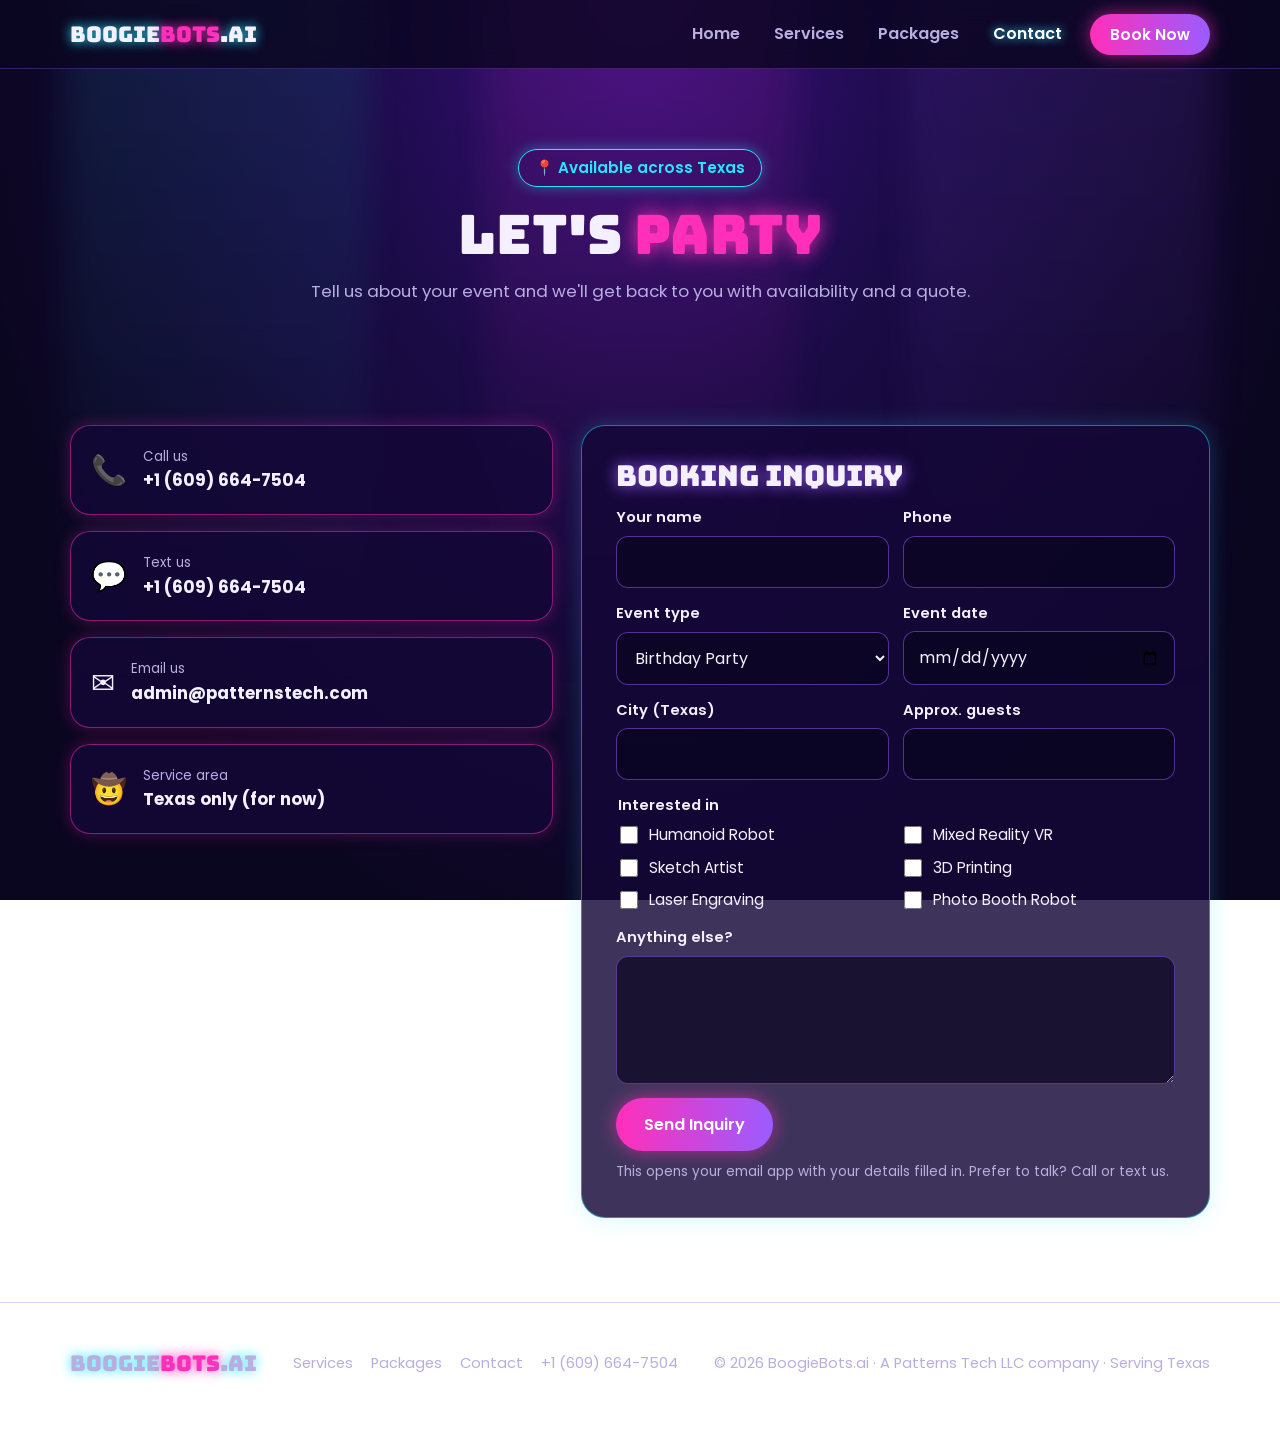
==== contact.html @ a2567e58 "Redesign: six service tiles, services, packages and contact pages Co-authored-by: Copilot <223556219" ====
<!DOCTYPE html>
<html lang="en">
<head>
  <meta charset="utf-8">
  <meta name="viewport" content="width=device-width, initial-scale=1">
  <title>Contact &amp; Booking | BoogieBots.ai</title>
  <meta name="description" content="Book BoogieBots robot and tech entertainment for birthday parties, corporate events and other parties in Texas. Call +1 (609) 664-7504 or email admin@patternstech.com.">
  <meta name="theme-color" content="#0b0620">
  <link rel="preconnect" href="https://fonts.googleapis.com">
  <link rel="preconnect" href="https://fonts.gstatic.com" crossorigin>
  <link href="https://fonts.googleapis.com/css2?family=Bungee&family=Pacifico&family=Poppins:wght@400;600&display=swap" rel="stylesheet">
  <link rel="stylesheet" href="/css/styles.css">
</head>
<body>
  <div class="beams" aria-hidden="true"><span></span><span></span><span></span></div>

  <header class="topbar">
    <div class="wrap">
      <a class="logo" href="/">Boogie<span>Bots</span>.ai</a>
      <button class="menu-toggle" aria-label="Menu" aria-expanded="false" aria-controls="site-nav"><span></span></button>
      <nav class="nav" id="site-nav" aria-label="Main">
        <a href="/">Home</a>
        <a href="/services.html">Services</a>
        <a href="/packages.html">Packages</a>
        <a href="/contact.html" aria-current="page">Contact</a>
        <a class="btn btn-small" href="/contact.html">Book Now</a>
      </nav>
    </div>
  </header>

  <main>
    <section class="page-hero">
      <p class="badge">&#128205; Available across Texas</p>
      <h1>Let's <span class="glow-pink">Party</span></h1>
      <p class="sub">Tell us about your event and we'll get back to you with availability and a quote.</p>
    </section>

    <section class="section">
      <div class="wrap contact-grid">
        <div class="contact-cards">
          <a class="contact-card" href="tel:+16096647504">
            <span class="icon" aria-hidden="true">&#128222;</span>
            <span><small>Call us</small><strong>+1 (609) 664-7504</strong></span>
          </a>
          <a class="contact-card" href="sms:+16096647504">
            <span class="icon" aria-hidden="true">&#128172;</span>
            <span><small>Text us</small><strong>+1 (609) 664-7504</strong></span>
          </a>
          <a class="contact-card" href="mailto:admin@patternstech.com?subject=BoogieBots%20Booking%20Inquiry">
            <span class="icon" aria-hidden="true">&#9993;&#65039;</span>
            <span><small>Email us</small><strong>admin@patternstech.com</strong></span>
          </a>
          <div class="contact-card">
            <span class="icon" aria-hidden="true">&#129312;</span>
            <span><small>Service area</small><strong>Texas only (for now)</strong></span>
          </div>
        </div>

        <form class="form" id="inquiry">
          <h2>Booking Inquiry</h2>
          <div class="form-row">
            <div class="field">
              <label for="f-name">Your name</label>
              <input id="f-name" name="name" type="text" autocomplete="name" required>
            </div>
            <div class="field">
              <label for="f-phone">Phone</label>
              <input id="f-phone" name="phone" type="tel" autocomplete="tel" required>
            </div>
          </div>
          <div class="form-row">
            <div class="field">
              <label for="f-type">Event type</label>
              <select id="f-type" name="eventType" required>
                <option>Birthday Party</option>
                <option>Corporate Event</option>
                <option>Other Party</option>
              </select>
            </div>
            <div class="field">
              <label for="f-date">Event date</label>
              <input id="f-date" name="date" type="date">
            </div>
          </div>
          <div class="form-row">
            <div class="field">
              <label for="f-city">City (Texas)</label>
              <input id="f-city" name="city" type="text" required>
            </div>
            <div class="field">
              <label for="f-guests">Approx. guests</label>
              <input id="f-guests" name="guests" type="number" min="1" inputmode="numeric">
            </div>
          </div>
          <fieldset class="field" style="border:0;padding:0;margin:0 0 14px">
            <legend>Interested in</legend>
            <div class="checks">
              <label><input type="checkbox" name="services" value="Humanoid Robot"> Humanoid Robot</label>
              <label><input type="checkbox" name="services" value="Mixed Reality VR"> Mixed Reality VR</label>
              <label><input type="checkbox" name="services" value="Robot Sketch Artist"> Sketch Artist</label>
              <label><input type="checkbox" name="services" value="Robot 3D Printing"> 3D Printing</label>
              <label><input type="checkbox" name="services" value="Robot Laser Engraving"> Laser Engraving</label>
              <label><input type="checkbox" name="services" value="Photo Booth Robot"> Photo Booth Robot</label>
            </div>
          </fieldset>
          <div class="field">
            <label for="f-msg">Anything else?</label>
            <textarea id="f-msg" name="message" rows="4"></textarea>
          </div>
          <button class="btn" type="submit">Send Inquiry</button>
          <p class="hint">This opens your email app with your details filled in. Prefer to talk? Call or text us.</p>
        </form>
      </div>
    </section>
  </main>

  <footer>
    <div class="wrap">
      <a class="logo" href="/">Boogie<span>Bots</span>.ai</a>
      <nav aria-label="Footer">
        <a href="/services.html">Services</a>
        <a href="/packages.html">Packages</a>
        <a href="/contact.html">Contact</a>
        <a href="tel:+16096647504">+1 (609) 664-7504</a>
      </nav>
      <p>&copy; <span data-year>2026</span> BoogieBots.ai &middot; A Patterns Tech LLC company &middot; Serving Texas</p>
    </div>
  </footer>
  <script src="/js/main.js"></script>
</body>
</html>
---- css/styles.css ----
:root {
  --bg: #0b0620;
  --bg2: #1a0b45;
  --panel: rgba(20, 8, 55, .82);
  --pink: #ff2fb9;
  --cyan: #29e6ff;
  --purple: #9b5cff;
  --yellow: #ffe14d;
  --text: #f4f0ff;
  --muted: #b9aee0;
  --radius: 20px;
  --max: 1180px;
}
* { box-sizing: border-box; }
html { scroll-behavior: smooth; scroll-padding-top: 80px; }
body {
  margin: 0;
  font-family: "Poppins", system-ui, sans-serif;
  color: var(--text);
  background: radial-gradient(ellipse at 50% 0%, #3a1180 0%, var(--bg2) 35%, var(--bg) 75%) fixed;
  line-height: 1.6;
  overflow-x: hidden;
}
img { max-width: 100%; display: block; }
a { color: inherit; }
[hidden] { display: none !important; }
.wrap { max-width: var(--max); margin: 0 auto; padding: 0 20px; }
.sr-only { position: absolute; width: 1px; height: 1px; overflow: hidden; clip: rect(0 0 0 0); white-space: nowrap; }

/* Stage-light beams */
.beams { position: fixed; inset: 0; pointer-events: none; z-index: 0; overflow: hidden; }
.beams span {
  position: absolute; top: -20%; width: 24vw; height: 140%;
  background: linear-gradient(180deg, rgba(41,230,255,.22), transparent 70%);
  filter: blur(18px); transform-origin: top center; opacity: .55;
  animation: sweep 7s ease-in-out infinite alternate;
}
.beams span:nth-child(1) { left: 5%; }
.beams span:nth-child(2) { left: 38%; background: linear-gradient(180deg, rgba(255,47,185,.25), transparent 70%); animation-delay: -2s; }
.beams span:nth-child(3) { right: 5%; background: linear-gradient(180deg, rgba(155,92,255,.28), transparent 70%); animation-delay: -4s; }
@keyframes sweep { from { transform: rotate(-18deg); } to { transform: rotate(18deg); } }
main, footer { position: relative; z-index: 1; }

/* Header / nav */
.topbar {
  position: sticky; top: 0; z-index: 20;
  background: rgba(11, 6, 32, .8); backdrop-filter: blur(10px);
  border-bottom: 1px solid rgba(155, 92, 255, .3);
}
.topbar .wrap { display: flex; align-items: center; justify-content: space-between; gap: 16px; min-height: 68px; }
.logo { font-family: "Bungee", sans-serif; font-size: 1.35rem; text-decoration: none; white-space: nowrap; text-shadow: 0 0 12px var(--cyan); }
.logo span { color: var(--pink); text-shadow: 0 0 12px var(--pink); }
.nav { display: flex; align-items: center; gap: 6px; }
.nav a:not(.btn) {
  text-decoration: none; font-weight: 600; padding: 8px 14px; border-radius: 999px; color: var(--muted);
  transition: color .2s, background .2s;
}
.nav a:not(.btn):hover, .nav a:not(.btn):focus-visible { color: #fff; background: rgba(155, 92, 255, .2); }
.nav a[aria-current="page"] { color: #fff; text-shadow: 0 0 10px var(--cyan); }
.nav .btn { margin-left: 8px; }
.menu-toggle {
  display: none; background: none; border: 1px solid rgba(155, 92, 255, .6); border-radius: 12px;
  width: 46px; height: 42px; cursor: pointer; padding: 0; color: #fff;
}
.menu-toggle span, .menu-toggle span::before, .menu-toggle span::after {
  display: block; width: 22px; height: 2px; background: currentColor; margin: 0 auto; position: relative; transition: transform .25s, background .25s;
}
.menu-toggle span::before, .menu-toggle span::after { content: ""; position: absolute; left: 0; }
.menu-toggle span::before { top: -7px; }
.menu-toggle span::after { top: 7px; }
.menu-open .menu-toggle span { background: transparent; }
.menu-open .menu-toggle span::before { transform: translateY(7px) rotate(45deg); }
.menu-open .menu-toggle span::after { transform: translateY(-7px) rotate(-45deg); }

/* Buttons */
.btn {
  display: inline-block; padding: 14px 28px; border-radius: 999px; text-decoration: none; border: 0; cursor: pointer;
  font: 600 1rem "Poppins", sans-serif; color: #fff; text-align: center;
  background: linear-gradient(90deg, var(--pink), var(--purple));
  box-shadow: 0 0 18px rgba(255, 47, 185, .6);
  transition: transform .2s, box-shadow .2s;
}
.btn:hover, .btn:focus-visible { transform: translateY(-2px) scale(1.03); box-shadow: 0 0 30px rgba(255, 47, 185, .9); }
.btn-alt { background: linear-gradient(90deg, var(--cyan), var(--purple)); box-shadow: 0 0 18px rgba(41, 230, 255, .6); }
.btn-alt:hover, .btn-alt:focus-visible { box-shadow: 0 0 30px rgba(41, 230, 255, .9); }
.btn-ghost { background: transparent; border: 2px solid var(--cyan); box-shadow: 0 0 14px rgba(41, 230, 255, .35); }
.btn-small { padding: 9px 20px; font-size: .95rem; }
.btn-row { display: flex; flex-wrap: wrap; gap: 14px; justify-content: center; }

/* Typography */
h1, h2, h3 { font-family: "Bungee", sans-serif; font-weight: 400; line-height: 1.12; }
h1 { font-size: clamp(2rem, 6.5vw, 4rem); margin: 0 0 12px; text-transform: uppercase; }
h2 { font-size: clamp(1.6rem, 4.5vw, 2.6rem); margin: 0 0 14px; text-shadow: 0 0 16px var(--purple); }
.glow-pink { color: var(--pink); text-shadow: 0 0 20px var(--pink); }
.glow-cyan { color: var(--cyan); text-shadow: 0 0 20px var(--cyan); }
.script { font-family: "Pacifico", cursive; font-size: clamp(1.25rem, 3.6vw, 1.9rem); margin: 0 0 14px; text-shadow: 0 0 14px var(--purple); }
.sub { color: var(--muted); max-width: 680px; margin: 0 auto 26px; font-size: 1.05rem; }
.badge {
  display: inline-block; margin: 0 0 18px; padding: 6px 16px; border-radius: 999px;
  border: 1px solid var(--cyan); color: var(--cyan); font-weight: 600; font-size: .95rem;
  box-shadow: 0 0 14px rgba(41, 230, 255, .4);
}

/* Hero */
.hero { text-align: center; padding: clamp(44px, 8vw, 96px) 20px 10px; }
.page-hero { text-align: center; padding: clamp(40px, 7vw, 80px) 20px 10px; }
.page-hero h1 { font-size: clamp(1.9rem, 5.5vw, 3.4rem); }
.eq { display: flex; justify-content: center; align-items: flex-end; gap: 6px; height: 54px; margin: 34px 0 0; }
.eq i {
  width: clamp(8px, 2vw, 14px); height: 100%; border-radius: 4px; transform-origin: bottom;
  background: linear-gradient(180deg, var(--cyan), var(--pink));
  animation: bounce 1s ease-in-out infinite alternate;
}
.eq i:nth-child(odd) { animation-duration: .7s; }
.eq i:nth-child(3n) { animation-duration: 1.3s; }
.eq i:nth-child(2n) { animation-delay: -.4s; }
@keyframes bounce { from { transform: scaleY(.15); } to { transform: scaleY(1); } }

.section { padding: clamp(44px, 7vw, 84px) 0; }
.section-head { text-align: center; margin-bottom: 34px; }
.section-head .sub { margin-bottom: 0; }

/* Service tiles (home) */
.tiles {
  display: grid; gap: 20px;
  grid-template-columns: repeat(3, 1fr);
  grid-auto-rows: minmax(250px, auto);
}
.tile {
  --c: var(--pink);
  position: relative; overflow: hidden; border-radius: var(--radius); isolation: isolate;
  min-height: 250px; display: flex; flex-direction: column; justify-content: flex-end;
  padding: 22px; text-decoration: none; color: #fff;
  border: 2px solid color-mix(in srgb, var(--c) 55%, transparent);
  box-shadow: 0 0 18px color-mix(in srgb, var(--c) 35%, transparent);
  transition: transform .35s ease, box-shadow .35s ease, border-color .35s ease;
}
.tile img {
  position: absolute; inset: 0; width: 100%; height: 100%; object-fit: cover; z-index: -2;
  transition: transform .6s ease, filter .6s ease; filter: saturate(1.05) brightness(.85);
}
.tile::before {
  content: ""; position: absolute; inset: 0; z-index: -1;
  background: linear-gradient(180deg, rgba(11, 6, 32, 0) 25%, rgba(11, 6, 32, .7) 60%, rgba(11, 6, 32, .97) 100%);
  transition: background .35s ease;
}
.tile .tag {
  position: absolute; top: 16px; left: 16px; font-size: .8rem; font-weight: 600; letter-spacing: .04em;
  padding: 4px 12px; border-radius: 999px; background: rgba(11, 6, 32, .7); border: 1px solid var(--c); color: var(--c);
}
.tile .icon { font-size: 2rem; line-height: 1; margin-bottom: 8px; filter: drop-shadow(0 0 8px var(--c)); }
.tile h3 { margin: 0; font-size: clamp(1.1rem, 2.2vw, 1.45rem); color: #fff; text-shadow: 0 0 14px var(--c); }
.tile .reveal {
  display: grid; grid-template-rows: 0fr; opacity: 0;
  transition: grid-template-rows .4s ease, opacity .4s ease, margin .4s ease;
}
.tile .reveal > div { overflow: hidden; }
.tile .reveal p { margin: 0 0 10px; color: #e9e3ff; font-size: .95rem; }
.tile .more { font-weight: 600; color: var(--c); }
.tile:hover, .tile:focus-visible {
  transform: translateY(-6px) rotate(-.4deg);
  border-color: var(--c);
  box-shadow: 0 0 36px var(--c), 0 18px 40px rgba(0, 0, 0, .45);
  outline: none;
}
.tile:hover img, .tile:focus-visible img { transform: scale(1.08); filter: saturate(1.3) brightness(.95); }
.tile:hover::before, .tile:focus-visible::before {
  background: linear-gradient(180deg, rgba(11, 6, 32, .05) 0%, rgba(11, 6, 32, .75) 45%, rgba(11, 6, 32, .97) 100%);
}
.tile:hover .reveal, .tile:focus-visible .reveal { grid-template-rows: 1fr; opacity: 1; margin-top: 8px; }
.tile.feature { grid-column: span 2; grid-row: span 2; }
.tile.feature h3 { font-size: clamp(1.4rem, 3.2vw, 2.2rem); }
.tile.pink { --c: var(--pink); }
.tile.cyan { --c: var(--cyan); }
.tile.purple { --c: var(--purple); }
.tile.yellow { --c: var(--yellow); }

/* Pills */
.pills { list-style: none; padding: 0; margin: 0; display: flex; flex-wrap: wrap; justify-content: center; gap: 14px; }
.pills li {
  padding: 12px 24px; border-radius: 999px; font-weight: 600; font-size: 1.05rem;
  background: rgba(255, 47, 185, .12); border: 1px solid var(--pink); box-shadow: 0 0 14px rgba(255, 47, 185, .35);
}

/* CTA band */
.cta {
  text-align: center; padding: clamp(32px, 6vw, 56px) 24px; border-radius: 28px;
  background: linear-gradient(135deg, rgba(255, 47, 185, .22), rgba(155, 92, 255, .22) 50%, rgba(41, 230, 255, .18));
  border: 1px solid rgba(155, 92, 255, .5); box-shadow: 0 0 40px rgba(155, 92, 255, .3);
}
.cta h2 { margin-bottom: 10px; }

/* Services page */
.chips { display: flex; flex-wrap: wrap; justify-content: center; gap: 10px; margin-top: 8px; }
.chips a {
  text-decoration: none; font-weight: 600; font-size: .95rem; padding: 8px 16px; border-radius: 999px;
  border: 1px solid rgba(155, 92, 255, .6); background: rgba(20, 8, 55, .6); transition: background .2s, box-shadow .2s;
}
.chips a:hover, .chips a:focus-visible { background: rgba(155, 92, 255, .3); box-shadow: 0 0 14px rgba(155, 92, 255, .6); }
.service {
  --c: var(--pink);
  display: grid; grid-template-columns: 1fr 1fr; gap: clamp(24px, 4vw, 48px); align-items: center;
  padding: clamp(28px, 4vw, 44px); margin-bottom: 36px; border-radius: 28px;
  background: var(--panel); border: 1px solid color-mix(in srgb, var(--c) 50%, transparent);
  box-shadow: 0 0 26px color-mix(in srgb, var(--c) 25%, transparent);
}
.service:nth-of-type(even) .service-media { order: -1; }
.service.pink { --c: var(--pink); }
.service.cyan { --c: var(--cyan); }
.service.purple { --c: var(--purple); }
.service.yellow { --c: var(--yellow); }
.service .kicker { color: var(--c); font-weight: 600; letter-spacing: .06em; text-transform: uppercase; font-size: .85rem; margin: 0 0 6px; }
.service h2 { color: #fff; text-shadow: 0 0 16px var(--c); }
.service p { color: var(--muted); }
.service ul { padding: 0; margin: 0 0 22px; list-style: none; display: grid; gap: 8px; }
.service li { position: relative; padding-left: 28px; }
.service li::before { content: "★"; position: absolute; left: 0; color: var(--c); text-shadow: 0 0 8px var(--c); }
.gallery-main {
  border-radius: 18px; overflow: hidden; aspect-ratio: 4 / 3; background: #120733;
  border: 2px solid color-mix(in srgb, var(--c) 60%, transparent);
}
.gallery-main img, .gallery-main video { width: 100%; height: 100%; object-fit: cover; }
.thumbs { display: flex; gap: 10px; margin-top: 12px; flex-wrap: wrap; }
.thumbs button {
  width: 76px; height: 58px; padding: 0; border-radius: 10px; overflow: hidden; cursor: pointer;
  border: 2px solid transparent; background: none; opacity: .7; transition: opacity .2s, border-color .2s;
}
.thumbs button img { width: 100%; height: 100%; object-fit: cover; }
.thumbs button:hover, .thumbs button:focus-visible, .thumbs button[aria-pressed="true"] { opacity: 1; border-color: var(--c); }
.media-note { font-size: .82rem; color: var(--muted); margin: 10px 0 0; }

/* Packages */
.coming {
  max-width: 760px; margin: 0 auto; text-align: center; padding: clamp(28px, 5vw, 48px);
  border-radius: 28px; background: var(--panel); border: 1px dashed rgba(41, 230, 255, .6);
}
.mini-grid { display: grid; grid-template-columns: repeat(auto-fit, minmax(150px, 1fr)); gap: 12px; margin: 26px 0; }
.mini-grid a {
  text-decoration: none; padding: 14px 10px; border-radius: 16px; font-weight: 600; font-size: .95rem;
  background: rgba(155, 92, 255, .14); border: 1px solid rgba(155, 92, 255, .5); transition: box-shadow .2s, transform .2s;
}
.mini-grid a:hover, .mini-grid a:focus-visible { transform: translateY(-3px); box-shadow: 0 0 18px rgba(155, 92, 255, .7); }
.mini-grid span { display: block; font-size: 1.6rem; }

/* Contact */
.contact-grid { display: grid; grid-template-columns: 1fr 1.3fr; gap: 28px; align-items: start; }
.contact-cards { display: grid; gap: 16px; }
.contact-card {
  display: flex; gap: 16px; align-items: center; padding: 20px; border-radius: var(--radius); text-decoration: none;
  background: var(--panel); border: 1px solid rgba(255, 47, 185, .5); box-shadow: 0 0 16px rgba(255, 47, 185, .25);
  transition: transform .2s, box-shadow .2s;
}
a.contact-card:hover, a.contact-card:focus-visible { transform: translateY(-3px); box-shadow: 0 0 26px rgba(255, 47, 185, .6); }
.contact-card .icon { font-size: 1.8rem; }
.contact-card small { display: block; color: var(--muted); }
.contact-card strong { font-size: 1.05rem; word-break: break-word; }
.form {
  padding: clamp(22px, 4vw, 34px); border-radius: 24px; background: var(--panel);
  border: 1px solid rgba(41, 230, 255, .5); box-shadow: 0 0 22px rgba(41, 230, 255, .2);
}
.form h2 { font-size: clamp(1.3rem, 3vw, 1.8rem); }
.form-row { display: grid; grid-template-columns: 1fr 1fr; gap: 14px; }
.field { display: grid; gap: 6px; margin-bottom: 14px; }
.field label, .field legend { font-weight: 600; font-size: .92rem; }
.field input, .field select, .field textarea {
  width: 100%; font: inherit; color: var(--text); padding: 12px 14px; border-radius: 12px;
  background: rgba(11, 6, 32, .7); border: 1px solid rgba(155, 92, 255, .5);
}
.field select option { background: var(--bg); }
.field input:focus, .field select:focus, .field textarea:focus { outline: none; border-color: var(--cyan); box-shadow: 0 0 12px rgba(41, 230, 255, .5); }
fieldset.field { border: 0; padding: 0; margin: 0 0 14px; }
.checks { display: grid; grid-template-columns: 1fr 1fr; gap: 8px; margin-top: 6px; }
.checks label { display: flex; gap: 8px; align-items: center; font-weight: 400; font-size: .95rem; cursor: pointer; }
.checks input { width: 18px; height: 18px; accent-color: var(--pink); }
.form .hint { color: var(--muted); font-size: .85rem; margin: 10px 0 0; }

/* Footer */
footer { border-top: 1px solid rgba(155, 92, 255, .3); padding: 34px 0 40px; color: var(--muted); font-size: .92rem; }
footer .wrap { display: flex; flex-wrap: wrap; gap: 14px 28px; justify-content: space-between; align-items: center; }
footer nav { display: flex; flex-wrap: wrap; gap: 6px 18px; }
footer a { text-decoration: none; }
footer a:hover { color: #fff; }
.credits { font-size: .8rem; color: var(--muted); }
.credits summary { cursor: pointer; font-weight: 600; }
.credits ul { padding-left: 18px; }

/* Responsive */
@media (max-width: 960px) {
  .tiles { grid-template-columns: repeat(2, 1fr); }
  .tile.feature { grid-column: span 2; grid-row: span 1; min-height: 380px; }
  .service { grid-template-columns: 1fr; }
  .service:nth-of-type(even) .service-media { order: 0; }
  .contact-grid { grid-template-columns: 1fr; }
}
@media (max-width: 820px) {
  .menu-toggle { display: grid; place-items: center; }
  .nav {
    position: absolute; top: 100%; left: 0; right: 0; flex-direction: column; align-items: stretch; gap: 4px;
    padding: 12px 20px 20px; background: rgba(11, 6, 32, .97); border-bottom: 1px solid rgba(155, 92, 255, .4);
    display: none;
  }
  .menu-open .nav { display: flex; }
  .nav a:not(.btn) { padding: 12px 14px; }
  .nav .btn { margin: 8px 0 0; }
}
@media (max-width: 600px) {
  .tiles { grid-template-columns: 1fr; }
  .tile.feature { grid-column: auto; min-height: 340px; }
  .form-row, .checks { grid-template-columns: 1fr; }
  .btn-row .btn { width: 100%; }
}
/* Touch devices can't hover, so show tile details by default */
@media (hover: none) {
  .tile .reveal { grid-template-rows: 1fr; opacity: 1; margin-top: 8px; }
}
@media (prefers-reduced-motion: reduce) {
  *, *::before, *::after { animation: none !important; transition: none !important; scroll-behavior: auto !important; }
}
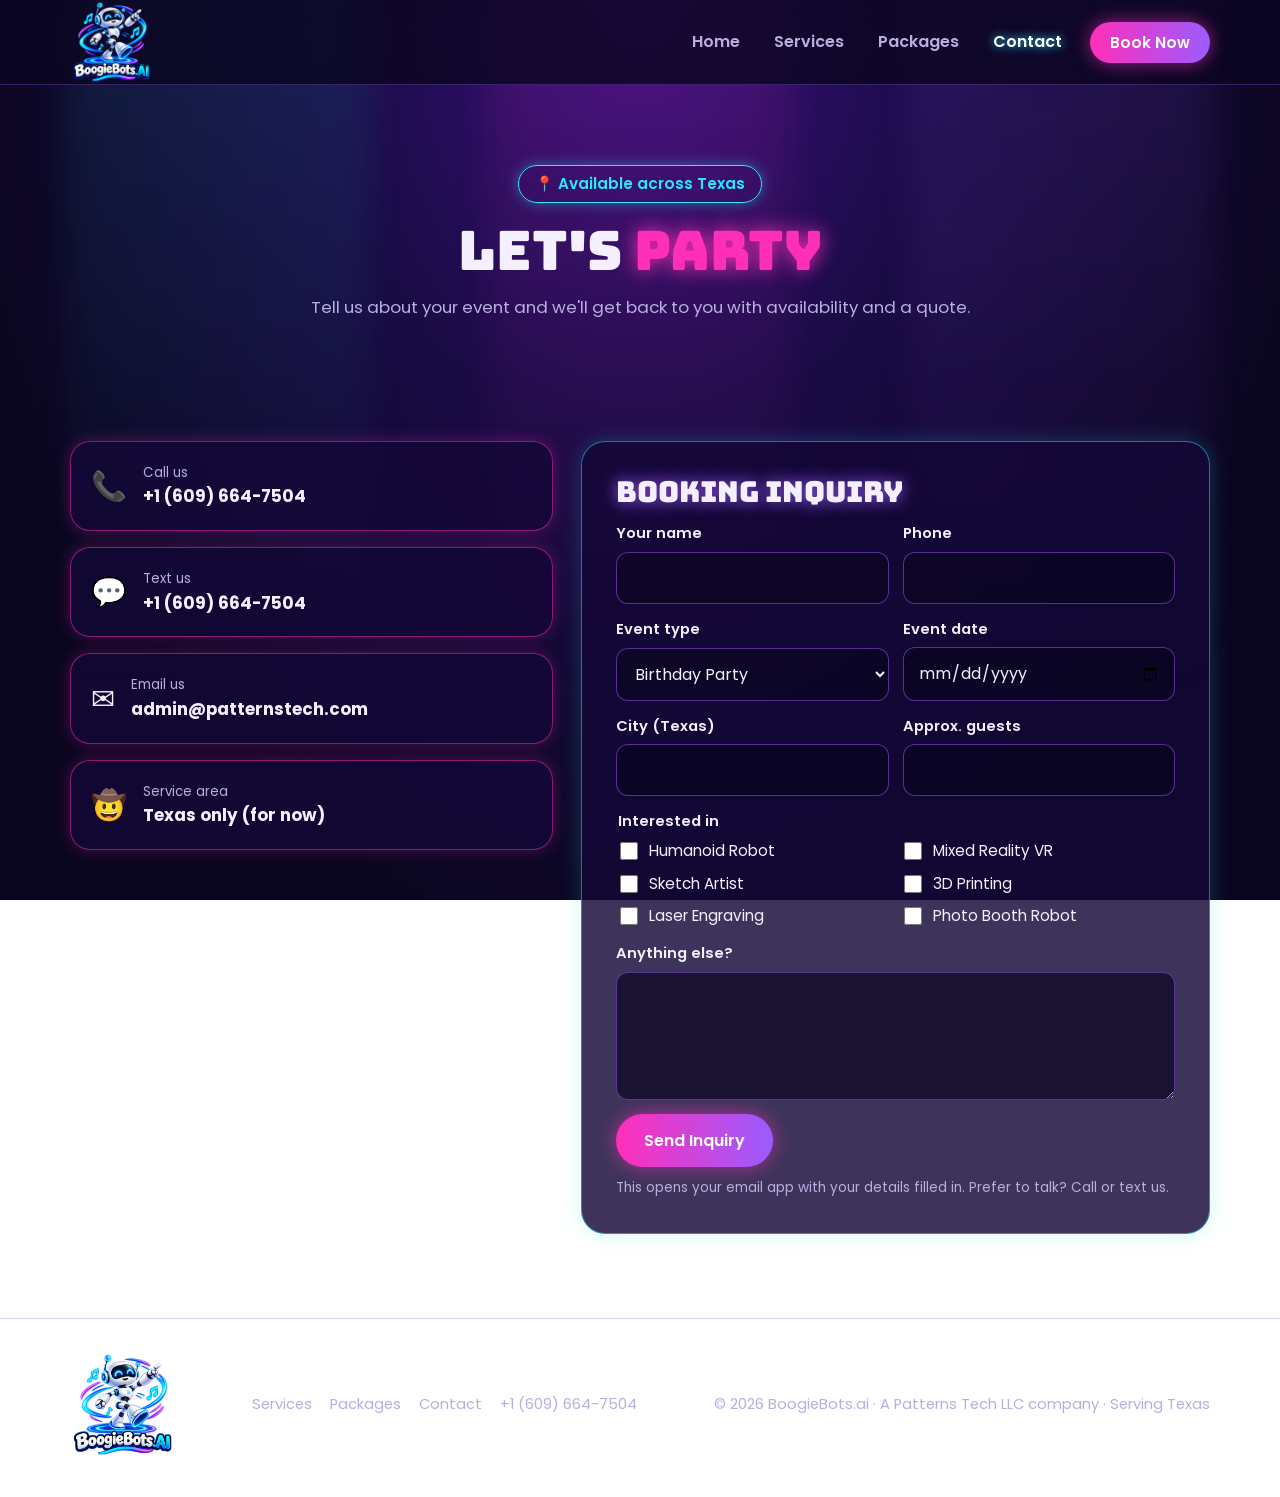
==== commit dc9d7664: "Add BoogieBots brand logo across site Co-authored-by: Copilot <223556219+Copilot@users.noreply.githu" ====
--- a/contact.html
+++ b/contact.html
@@ -10,13 +10,15 @@
   <link rel="preconnect" href="https://fonts.gstatic.com" crossorigin>
   <link href="https://fonts.googleapis.com/css2?family=Bungee&family=Pacifico&family=Poppins:wght@400;600&display=swap" rel="stylesheet">
   <link rel="stylesheet" href="/css/styles.css">
+  <link rel="icon" type="image/png" href="/assets/images/boogiebots-logo.png">
+  <link rel="apple-touch-icon" href="/assets/images/boogiebots-logo.png">
 </head>
 <body>
   <div class="beams" aria-hidden="true"><span></span><span></span><span></span></div>
 
   <header class="topbar">
     <div class="wrap">
-      <a class="logo" href="/">Boogie<span>Bots</span>.ai</a>
+      <a class="logo" href="/" aria-label="BoogieBots.ai home"><img src="/assets/images/boogiebots-logo.png" alt="BoogieBots.ai"></a>
       <button class="menu-toggle" aria-label="Menu" aria-expanded="false" aria-controls="site-nav"><span></span></button>
       <nav class="nav" id="site-nav" aria-label="Main">
         <a href="/">Home</a>
@@ -116,7 +118,7 @@
 
   <footer>
     <div class="wrap">
-      <a class="logo" href="/">Boogie<span>Bots</span>.ai</a>
+      <a class="logo" href="/" aria-label="BoogieBots.ai home"><img src="/assets/images/boogiebots-logo.png" alt="BoogieBots.ai"></a>
       <nav aria-label="Footer">
         <a href="/services.html">Services</a>
         <a href="/packages.html">Packages</a>
--- a/css/styles.css
+++ b/css/styles.css
@@ -47,9 +47,9 @@
   background: rgba(11, 6, 32, .8); backdrop-filter: blur(10px);
   border-bottom: 1px solid rgba(155, 92, 255, .3);
 }
-.topbar .wrap { display: flex; align-items: center; justify-content: space-between; gap: 16px; min-height: 68px; }
-.logo { font-family: "Bungee", sans-serif; font-size: 1.35rem; text-decoration: none; white-space: nowrap; text-shadow: 0 0 12px var(--cyan); }
-.logo span { color: var(--pink); text-shadow: 0 0 12px var(--pink); }
+.topbar .wrap { display: flex; align-items: center; justify-content: space-between; gap: 16px; min-height: 84px; }
+.logo { display: inline-flex; align-items: center; flex: 0 0 auto; text-decoration: none; }
+.logo img { width: 82px; height: 82px; object-fit: contain; }
 .nav { display: flex; align-items: center; gap: 6px; }
 .nav a:not(.btn) {
   text-decoration: none; font-weight: 600; padding: 8px 14px; border-radius: 999px; color: var(--muted);
@@ -103,6 +103,7 @@
 
 /* Hero */
 .hero { text-align: center; padding: clamp(44px, 8vw, 96px) 20px 10px; }
+.hero-logo { width: clamp(132px, 18vw, 190px); height: auto; margin: 0 auto 18px; filter: drop-shadow(0 0 18px rgba(41, 230, 255, .4)); }
 .page-hero { text-align: center; padding: clamp(40px, 7vw, 80px) 20px 10px; }
 .page-hero h1 { font-size: clamp(1.9rem, 5.5vw, 3.4rem); }
 .eq { display: flex; justify-content: center; align-items: flex-end; gap: 6px; height: 54px; margin: 34px 0 0; }
@@ -277,6 +278,7 @@
 /* Footer */
 footer { border-top: 1px solid rgba(155, 92, 255, .3); padding: 34px 0 40px; color: var(--muted); font-size: .92rem; }
 footer .wrap { display: flex; flex-wrap: wrap; gap: 14px 28px; justify-content: space-between; align-items: center; }
+footer .logo img { width: 104px; height: 104px; }
 footer nav { display: flex; flex-wrap: wrap; gap: 6px 18px; }
 footer a { text-decoration: none; }
 footer a:hover { color: #fff; }
